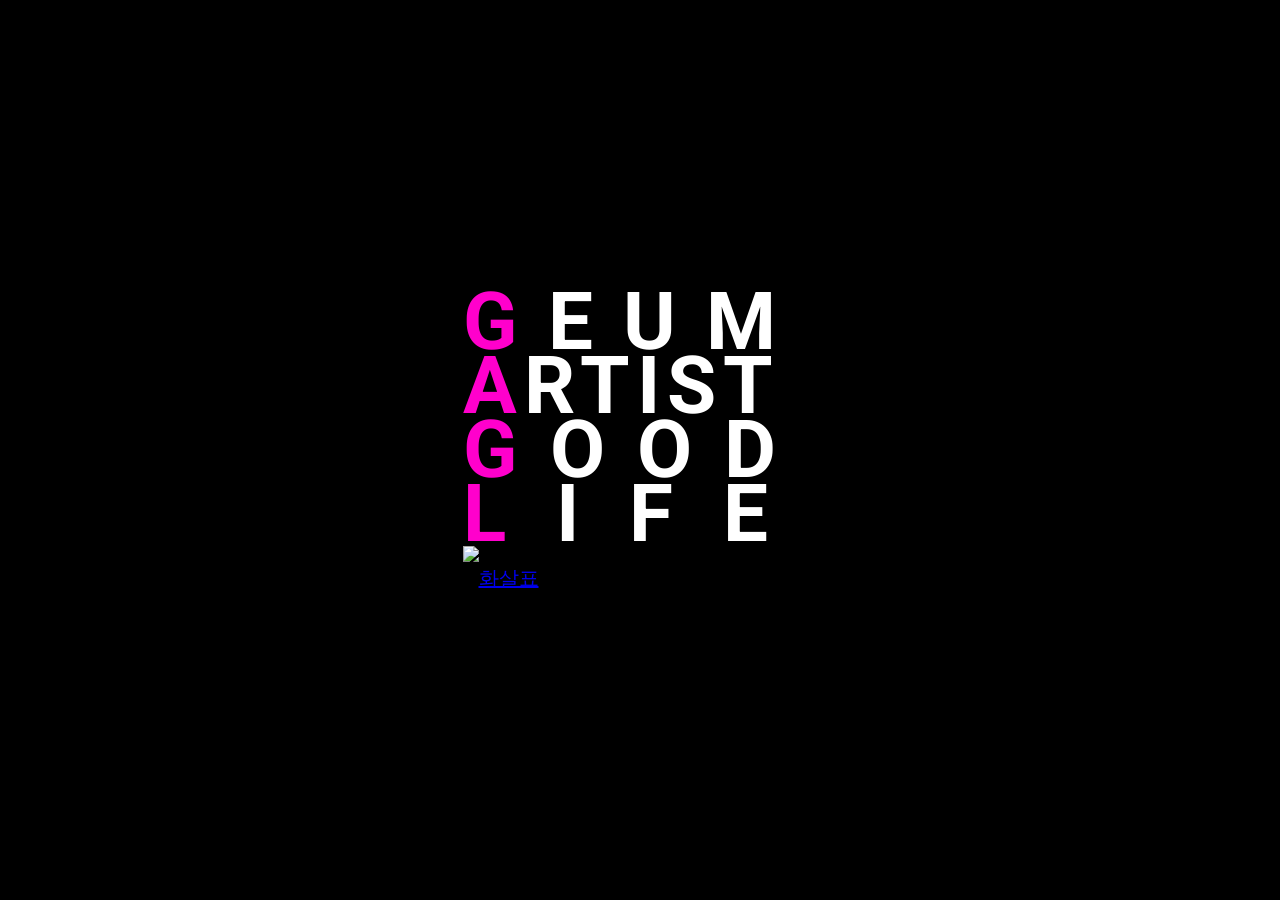
==== index.html @ c6217e5a "Add files via upload" ====
<!DOCTYPE html>

<html lang="en">
<head>
    <meta charset="UTF-8">
    <meta name="viewport" content="width=device-width, initial-scale=1.0">
    <title>로딩페이지02</title>
    <link href="css/loding.css" rel="stylesheet">
    <script>
    </script>

     <script>
        setTimeout(function() {
          window.location.href = "portfolio01/portfolio01.html" // 내부 페이지 경로 (파일 구조 확인)
        }, 2000); // 2초 후 이동 </script>

</head>
<body>
    <div class="text-box">
        <span>GEUM</span>
        <span>ARTIST</span>
        <span>GOOD</span>
        <span>LIFE</span>
        <a href="#"><img src="img/click.png" alt="화살표"></a>
    </div>
</body>
</html>
---- css/loding.css ----
@charset "utf-8";
@import url('https://fonts.googleapis.com/css2?family=Anton&family=Roboto:ital,wght@0,100..900;1,100..900&display=swap');

*{
    font-family: 'roboto',sans-serif;
}

body{
    margin: 0;
    font-size: 20px;
    line-height: 1.2rem;
    color: #333333;
    background-color: #000000;
    display: flex;
    justify-content: center;
    align-items: center;
    height: 100vh;
}

.text-box{
    line-height: 4rem;
}

.text-box span{
    font-size: 5rem;
    color: #FFFFFF;
    font-weight: bold;
    display: block;
}

.text-box span:nth-child(1){
    letter-spacing: 30px;
}

.text-box span:nth-child(2){
    letter-spacing: 7px;
}

.text-box span:nth-child(3){
    letter-spacing: 32px;
}

.text-box span:nth-child(4){
    letter-spacing: 50px;
}

.text-box span:first-letter{
    color: #ff00cc;
}

.text-box img{
    width: 50px;
}
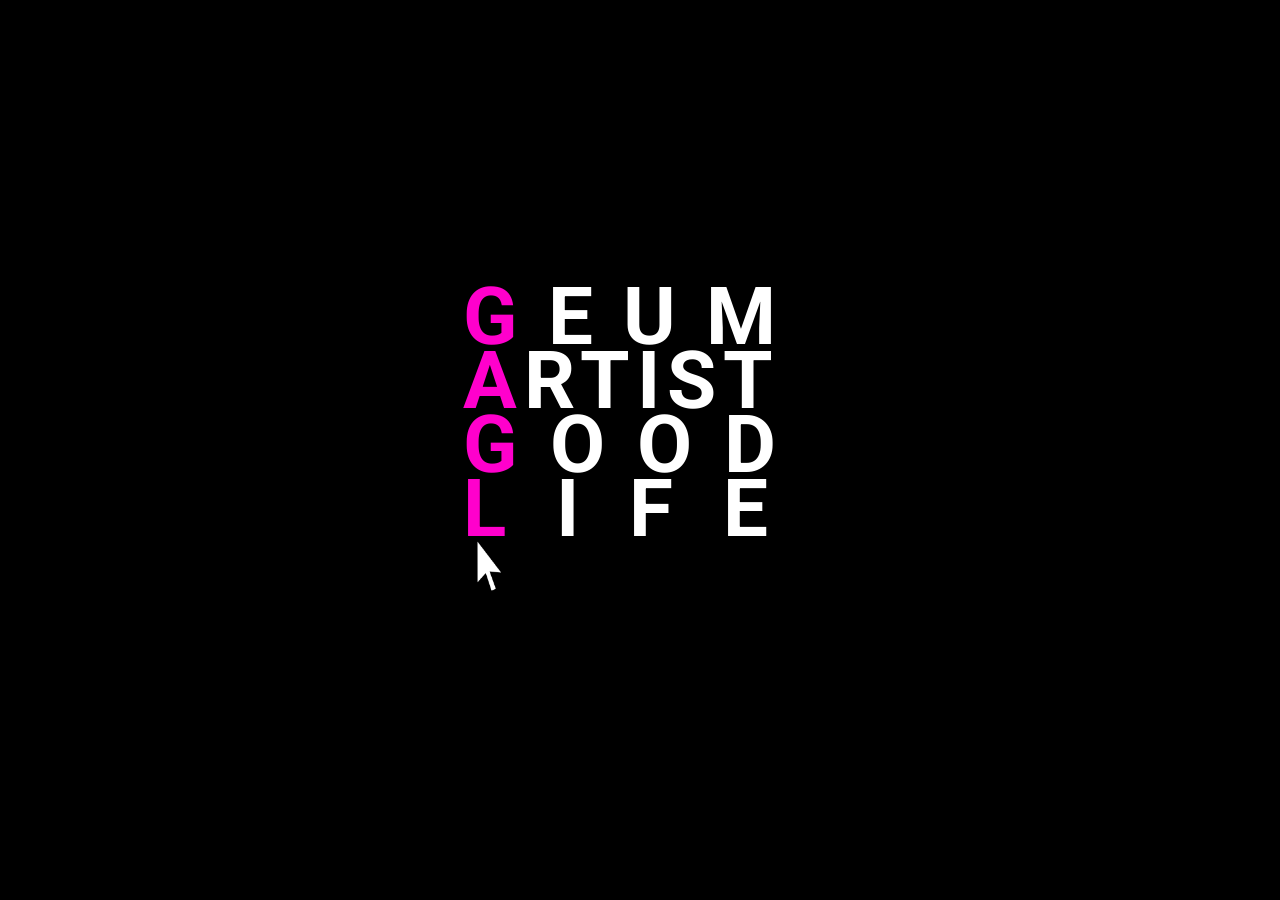
==== commit 0c5bfcf8: "Add files via upload" ====
--- a/index.html
+++ b/index.html
@@ -4,7 +4,7 @@
 <head>
     <meta charset="UTF-8">
     <meta name="viewport" content="width=device-width, initial-scale=1.0">
-    <title>로딩페이지02</title>
+    <title>logo</title>
     <link href="css/loding.css" rel="stylesheet">
     <script>
     </script>
